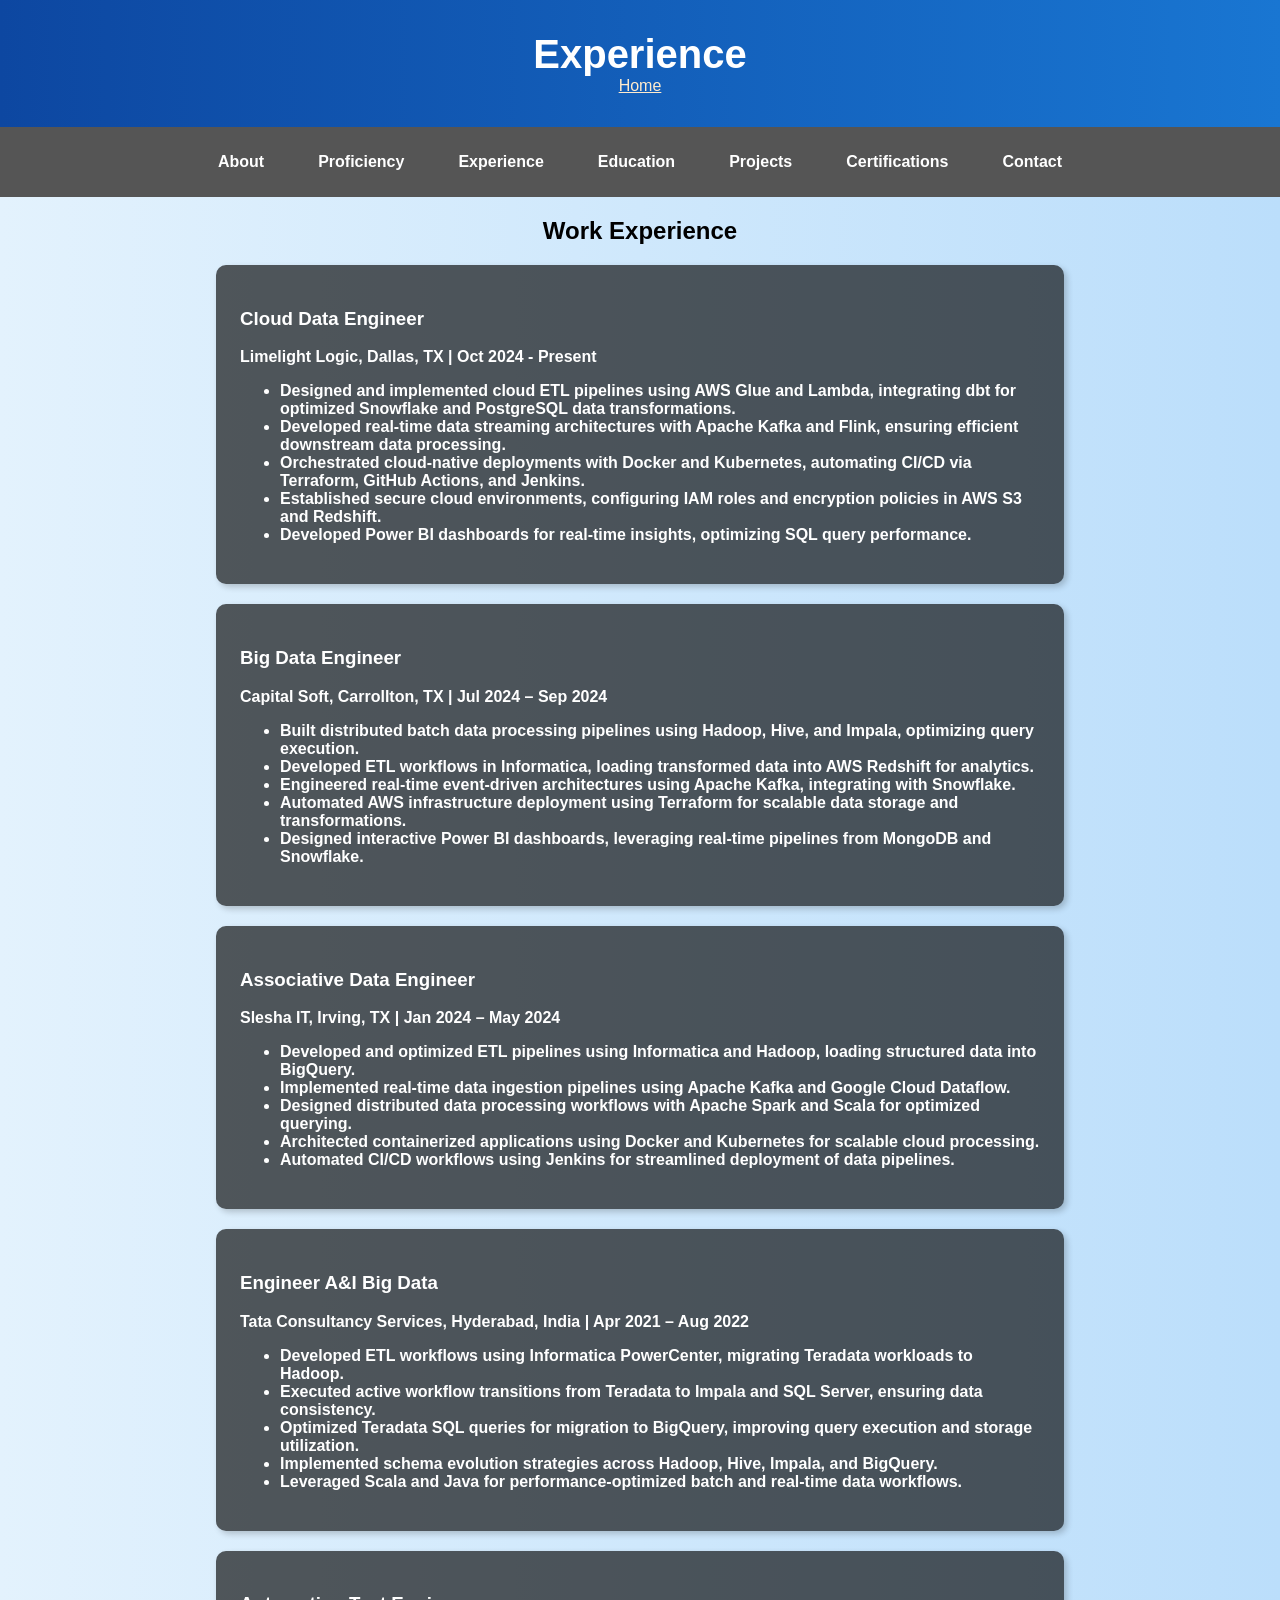
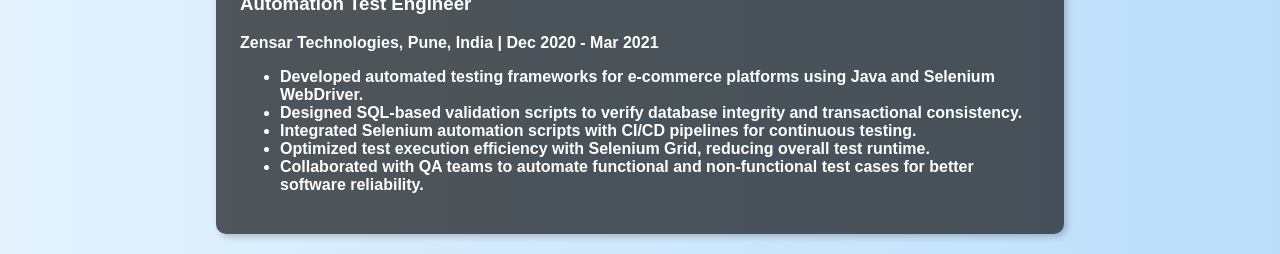
==== experience.html @ afa7f7b5 "Add files via upload" ====
<!DOCTYPE html>
<html lang="en">
<head>
    <meta charset="UTF-8">
    <meta name="viewport" content="width=device-width, initial-scale=1.0">
    <title>Experience - Surya</title>
    <link rel="stylesheet" href="style.css">
</head>
<body>
    <header>
        <h1>Experience</h1>
        <a href="index.html" style="color: blanchedalmond;">Home</a>
    </header>
    <nav>
        <ul>
            <li><a href="about.html">About</a></li>
            <li><a href="proficiency.html">Proficiency</a></li>
            <li><a href="experience.html">Experience</a></li>
            <li><a href="education.html">Education</a></li>
            <li><a href="projects.html">Projects</a></li>
            <li><a href="certifications.html">Certifications</a></li>
            <li><a href="contact.html">Contact</a></li>
        </ul>
    </nav>
    <section>
        <h2>Work Experience</h2>
        <div class="experience-card cloud-engineer">
            <h3>Cloud Data Engineer</h3>
            <p><strong>Limelight Logic, Dallas, TX</strong> | Oct 2024 - Present</p>
            <ul>
                <li>Designed and implemented cloud ETL pipelines using AWS Glue and Lambda, integrating dbt for optimized Snowflake and PostgreSQL data transformations.</li>
                <li>Developed real-time data streaming architectures with Apache Kafka and Flink, ensuring efficient downstream data processing.</li>
                <li>Orchestrated cloud-native deployments with Docker and Kubernetes, automating CI/CD via Terraform, GitHub Actions, and Jenkins.</li>
                <li>Established secure cloud environments, configuring IAM roles and encryption policies in AWS S3 and Redshift.</li>
                <li>Developed Power BI dashboards for real-time insights, optimizing SQL query performance.</li>
            </ul>
        </div>
        <div class="experience-card big-data-engineer">
            <h3>Big Data Engineer</h3>
            <p><strong>Capital Soft, Carrollton, TX</strong> | Jul 2024 – Sep 2024</p>
            <ul>
                <li>Built distributed batch data processing pipelines using Hadoop, Hive, and Impala, optimizing query execution.</li>
                <li>Developed ETL workflows in Informatica, loading transformed data into AWS Redshift for analytics.</li>
                <li>Engineered real-time event-driven architectures using Apache Kafka, integrating with Snowflake.</li>
                <li>Automated AWS infrastructure deployment using Terraform for scalable data storage and transformations.</li>
                <li>Designed interactive Power BI dashboards, leveraging real-time pipelines from MongoDB and Snowflake.</li>
            </ul>
        </div>
        <div class="experience-card associative-data-engineer">
            <h3>Associative Data Engineer</h3>
            <p><strong>Slesha IT, Irving, TX</strong> | Jan 2024 – May 2024</p>
            <ul>
                <li>Developed and optimized ETL pipelines using Informatica and Hadoop, loading structured data into BigQuery.</li>
                <li>Implemented real-time data ingestion pipelines using Apache Kafka and Google Cloud Dataflow.</li>
                <li>Designed distributed data processing workflows with Apache Spark and Scala for optimized querying.</li>
                <li>Architected containerized applications using Docker and Kubernetes for scalable cloud processing.</li>
                <li>Automated CI/CD workflows using Jenkins for streamlined deployment of data pipelines.</li>
            </ul>
        </div>
    
        <div class="experience-card engineer-ai-big-data">
            <h3>Engineer A&I Big Data</h3>
            <p><strong>Tata Consultancy Services, Hyderabad, India</strong> | Apr 2021 – Aug 2022</p>
            <ul>
                <li>Developed ETL workflows using Informatica PowerCenter, migrating Teradata workloads to Hadoop.</li>
                <li>Executed active workflow transitions from Teradata to Impala and SQL Server, ensuring data consistency.</li>
                <li>Optimized Teradata SQL queries for migration to BigQuery, improving query execution and storage utilization.</li>
                <li>Implemented schema evolution strategies across Hadoop, Hive, Impala, and BigQuery.</li>
                <li>Leveraged Scala and Java for performance-optimized batch and real-time data workflows.</li>
            </ul>
        </div>
    
        <div class="experience-card automation-test-engineer">
            <h3>Automation Test Engineer</h3>
            <p><strong>Zensar Technologies, Pune, India</strong> | Dec 2020 - Mar 2021</p>
            <ul>
                <li>Developed automated testing frameworks for e-commerce platforms using Java and Selenium WebDriver.</li>
                <li>Designed SQL-based validation scripts to verify database integrity and transactional consistency.</li>
                <li>Integrated Selenium automation scripts with CI/CD pipelines for continuous testing.</li>
                <li>Optimized test execution efficiency with Selenium Grid, reducing overall test runtime.</li>
                <li>Collaborated with QA teams to automate functional and non-functional test cases for better software reliability.</li>
            </ul>
        </div>
    </section>
</body>
</html>
---- style.css ----
/* General Styles */
body {
    font-family: Arial, sans-serif;
    margin: 0;
    padding: 0;
    background: linear-gradient(to right, #e3f2fd, #bbdefb); /* Professional gradient background */
    text-align: center;
}

header {
    background: linear-gradient(to right, #0d47a1, #1976d2);
    color: white;
    text-align: center;
    padding: 2rem;
}

header h1 {
    margin: 0;
    font-size: 2.5rem;
    animation: fadeIn 1.5s ease-in-out;
}

nav {
    background: #555;
    padding: 10px;
}

nav ul {
    display: flex;
    justify-content: center;
    list-style: none;
    padding: 0;
}

nav ul li {
    margin: 0 15px;
}

nav ul li a {
    text-decoration: none;
    color: white;
    font-weight: bold;
    padding: 8px 12px;
    transition: 0.3s;
}

nav ul li a:hover {
    background-color: #777;
    border-radius: 5px;
}

/* About Section Styling */
.about-section {
    max-width: 900px;
    margin: 20px auto;
    background: linear-gradient(to right, #f0f4c3, #c5e1a5); /* Light green gradient for contrast */
    padding: 2rem;
    border-radius: 10px;
    box-shadow: 0px 4px 6px rgba(0, 0, 0, 0.2);
    text-align: center;
    animation: fadeIn 1s ease-in-out;
    color: black;
}

/* Section Cards with Different Shade */
.section {
    max-width: 900px;
    margin: 20px auto;
    background: linear-gradient(to right, #dfe6e9, #b2bec3); /* Different shade for section cards */
    padding: 2rem;
    border-radius: 10px;
    box-shadow: 0px 4px 6px rgba(0, 0, 0, 0.2);
    text-align: center;
    animation: slideUp 1s ease-in-out;
    color: black; /* Text color set to black */
    font-weight: bold;
}

footer {
    background: #0d47a1;
    color: white;
    text-align: center;
    padding: 1rem;
    margin-top: 20px;
}

.about-container {
    display: flex;
    flex-direction: column;
    align-items: center;
    gap: 15px;
}

/* Profile Image */
.profile-img {
    width: 180px;
    height: 180px;
    border-radius: 50%;
    margin-top: 10px;
    border: 5px solid white;
    box-shadow: 0px 4px 8px rgba(0, 0, 0, 0.3);
    object-fit: cover
    transition: transform 0.3s ease-in-out;
}

.profile-img:hover {
    transform: scale(1.1);
}

/* Skill Icons */
.skill-icons img {
    width: 40px;
    height: 40px;
    margin: 5px;
    transition: transform 0.3s;
}

.skill-icons img:hover {
    transform: scale(1.2);
}

/* Experience, Projects, Education & Certification Cards */
.proficiency-card {
    background: rgba(0, 0, 0, 0.1); /* Lighter shade for contrast */
    padding: 1.5rem;
    margin: 1rem auto;
    border-radius: 10px;
    box-shadow: 3px 3px 6px rgba(0, 0, 0, 0.2);
    text-align: center;
    max-width: 800px;
    transition: transform 0.3s ease-in-out;
    color: black; /* Text color set to black */
    font-weight: bold;
}

.experience-card, .project-card, .education-card, .certification-card {
    background: rgba(0, 0, 0, 0.1); /* Lighter shade for contrast */
    padding: 1.5rem;
    margin: 1rem auto;
    border-radius: 10px;
    box-shadow: 3px 3px 6px rgba(0, 0, 0, 0.2);
    text-align: left;
    max-width: 800px;
    transition: transform 0.3s ease-in-out;
    color: black; /* Text color set to black */
    font-weight: bold;
}

.proficiency-card:hover,.experience-card:hover, .project-card:hover, .education-card:hover, .certification-card:hover {
    transform: scale(1.02);
}

.experience-card h3 {
    color: white;
}
.project-card h3, .education-card h3, .certification-card h3 {
    color: black;
}



/* Set a max width for better alignment */
.experience-card {
    position: relative;
    background-size: cover;
    background-position: center;
    color: white;
    padding: 20px auto;
    margin: 20px auto;
    border-radius: 10px;
    overflow: hidden;
    width: 80%; /* Adjust this for desired width */
    max-width: 800px; /* Prevents it from being too wide */
    text-align: left; /* Keeps text formatting */
}

/* Overlay for readability */
.experience-card::before {
    content: "";
    position: absolute;
    top: 0;
    left: 0;
    width: 100%;
    height: 100%;
    background: rgba(0, 0, 0, 0.6); /* Dark overlay */
    z-index: 1;
}

/* Ensuring text stays above the overlay */
.experience-card * {
    position: relative;
    z-index: 2;
}

/* Background images */
.cloud-engineer {
    background-image: url('images/cloud-engineer.webp');
}

.big-data-engineer {
    background-image: url('images/big-data-engineer.webp');
}

.associative-data-engineer {
    background-image: url('images/associative-data-engineer.jpg');
}

.engineer-ai-big-data {
    background-image: url('images/engineer-ai-big-data.webp');
}

.automation-test-engineer {
    background-image: url('images/automation-test-engineer.png');
}



.education-card {
    display: flex;
    align-items: center;
    background: rgba(0, 0, 0, 0.1);
    padding: 15px auto;
    margin: 15px auto;
    border-radius: 8px;
    box-shadow: 2px 2px 10px rgba(0, 0, 0, 0.1);
}

.edu-logo {
    width: 80px; /* Adjust size as needed */
    height: auto;
    margin-right: 15px;
    border-radius: 5px;
}


/* Project Cards */
.project-card img {
    width: 150px;
    height: auto;
    border-radius: 5px;
    margin-bottom: 15px;
}


.project-card p {
    font-size: 16px;
}

.project-card ul {
    text-align: left;
    list-style: square;
    padding-left: 20px;
}

/* Certification Logos */
.certification-card img {
    width: 70px;
    height: auto;
    margin-right: 10px;
    vertical-align: middle;
}

/* Contact Page */
.contact-card {
    text-align: center;
    padding: 20px;
}

.contact-card img {
    width: 120px;
    border-radius: 50%;
    margin-bottom: 10px;
    transition: transform 0.3s;
}

.contact-card img:hover {
    transform: scale(1.1);
}

.contact-info p {
    font-size: 18px;
    display: flex;
    align-items: center;
    justify-content: center;
    margin: 10px 0;
}

.contact-info img {
    width: 20px;
    margin-right: 10px;
}

/* Animations */
@keyframes fadeIn {
    from { opacity: 0; transform: translateY(20px); }
    to { opacity: 1; transform: translateY(0); }
}

@keyframes slideUp {
    from { transform: translateY(20px); opacity: 0; }
    to { transform: translateY(0); opacity: 1; }
}

/* Responsive Design */
@media (max-width: 768px) {
    nav ul {
        flex-direction: column;
        align-items: center;
    }

    .section {
        padding: 1rem;
    }

    .contact-info p {
        font-size: 16px;
    }
}
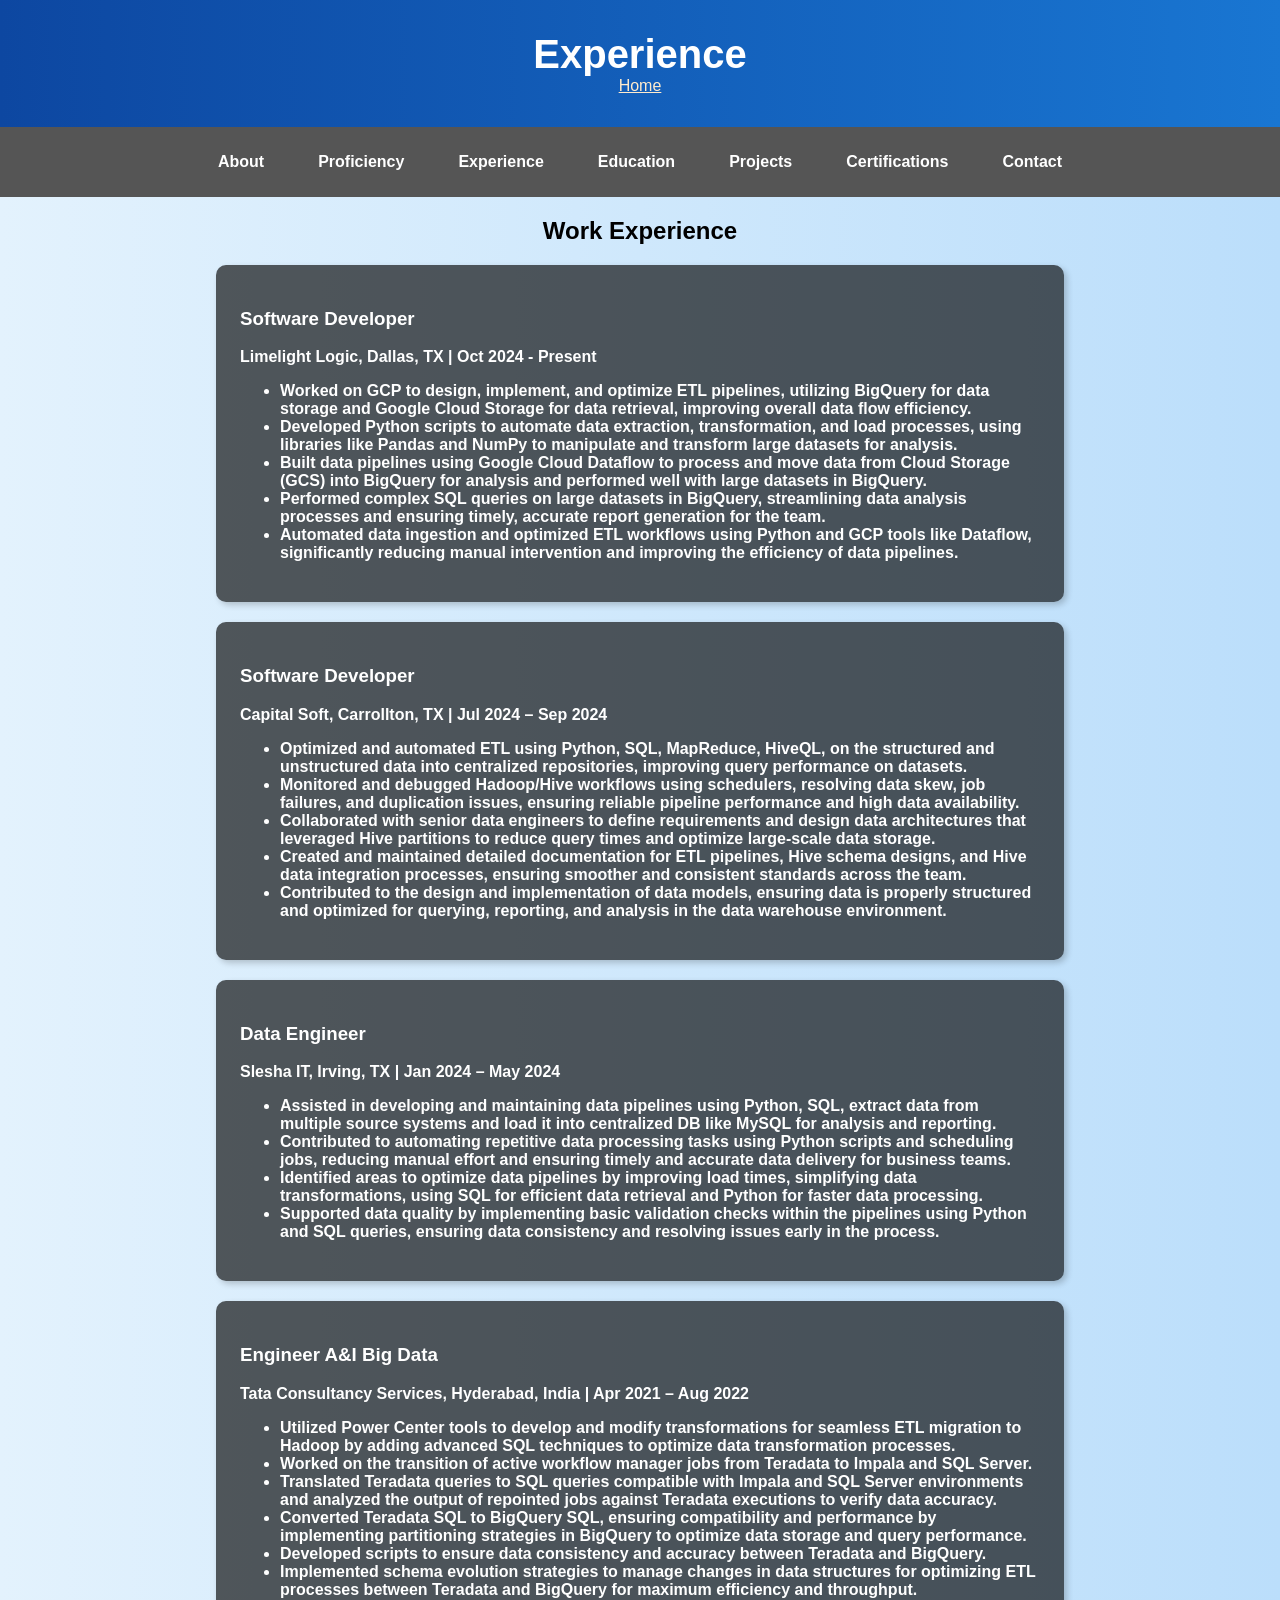
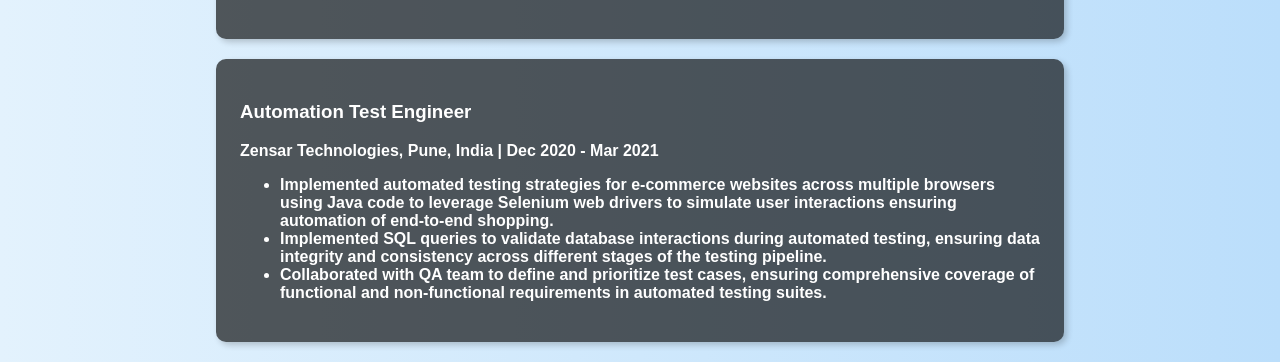
==== commit 042aaf5c: "Add files via upload" ====
--- a/experience.html
+++ b/experience.html
@@ -25,36 +25,35 @@
     <section>
         <h2>Work Experience</h2>
         <div class="experience-card cloud-engineer">
-            <h3>Cloud Data Engineer</h3>
+            <h3>Software Developer</h3>
             <p><strong>Limelight Logic, Dallas, TX</strong> | Oct 2024 - Present</p>
             <ul>
-                <li>Designed and implemented cloud ETL pipelines using AWS Glue and Lambda, integrating dbt for optimized Snowflake and PostgreSQL data transformations.</li>
-                <li>Developed real-time data streaming architectures with Apache Kafka and Flink, ensuring efficient downstream data processing.</li>
-                <li>Orchestrated cloud-native deployments with Docker and Kubernetes, automating CI/CD via Terraform, GitHub Actions, and Jenkins.</li>
-                <li>Established secure cloud environments, configuring IAM roles and encryption policies in AWS S3 and Redshift.</li>
-                <li>Developed Power BI dashboards for real-time insights, optimizing SQL query performance.</li>
+                <li>Worked on GCP to design, implement, and optimize ETL pipelines, utilizing BigQuery for data storage and Google Cloud Storage for data retrieval, improving overall data flow efficiency.</li>
+                <li>Developed Python scripts to automate data extraction, transformation, and load processes, using libraries like Pandas and NumPy to manipulate and transform large datasets for analysis.</li>
+                <li>Built data pipelines using Google Cloud Dataflow to process and move data from Cloud Storage (GCS) into BigQuery for analysis and performed well with large datasets in BigQuery.</li>
+                <li>Performed complex SQL queries on large datasets in BigQuery, streamlining data analysis processes and ensuring timely, accurate report generation for the team.</li>
+                <li>Automated data ingestion and optimized ETL workflows using Python and GCP tools like Dataflow, significantly reducing manual intervention and improving the efficiency of data pipelines.</li>
             </ul>
         </div>
         <div class="experience-card big-data-engineer">
-            <h3>Big Data Engineer</h3>
+            <h3>Software Developer</h3>
             <p><strong>Capital Soft, Carrollton, TX</strong> | Jul 2024 – Sep 2024</p>
             <ul>
-                <li>Built distributed batch data processing pipelines using Hadoop, Hive, and Impala, optimizing query execution.</li>
-                <li>Developed ETL workflows in Informatica, loading transformed data into AWS Redshift for analytics.</li>
-                <li>Engineered real-time event-driven architectures using Apache Kafka, integrating with Snowflake.</li>
-                <li>Automated AWS infrastructure deployment using Terraform for scalable data storage and transformations.</li>
-                <li>Designed interactive Power BI dashboards, leveraging real-time pipelines from MongoDB and Snowflake.</li>
+                <li>Optimized and automated ETL using Python, SQL, MapReduce, HiveQL, on the structured and unstructured data into centralized repositories, improving query performance on datasets.</li>
+                <li>Monitored and debugged Hadoop/Hive workflows using schedulers, resolving data skew, job failures, and duplication issues, ensuring reliable pipeline performance and high data availability.</li>
+                <li>Collaborated with senior data engineers to define requirements and design data architectures that leveraged Hive partitions to reduce query times and optimize large-scale data storage.</li>
+                <li>Created and maintained detailed documentation for ETL pipelines, Hive schema designs, and Hive data integration processes, ensuring smoother and consistent standards across the team.</li>
+                <li>Contributed to the design and implementation of data models, ensuring data is properly structured and optimized for querying, reporting, and analysis in the data warehouse environment.</li>
             </ul>
         </div>
         <div class="experience-card associative-data-engineer">
-            <h3>Associative Data Engineer</h3>
+            <h3>Data Engineer</h3>
             <p><strong>Slesha IT, Irving, TX</strong> | Jan 2024 – May 2024</p>
             <ul>
-                <li>Developed and optimized ETL pipelines using Informatica and Hadoop, loading structured data into BigQuery.</li>
-                <li>Implemented real-time data ingestion pipelines using Apache Kafka and Google Cloud Dataflow.</li>
-                <li>Designed distributed data processing workflows with Apache Spark and Scala for optimized querying.</li>
-                <li>Architected containerized applications using Docker and Kubernetes for scalable cloud processing.</li>
-                <li>Automated CI/CD workflows using Jenkins for streamlined deployment of data pipelines.</li>
+                <li>Assisted in developing and maintaining data pipelines using Python, SQL, extract data from multiple source systems and load it into centralized DB like MySQL for analysis and reporting.</li>
+                <li>Contributed to automating repetitive data processing tasks using Python scripts and scheduling jobs, reducing manual effort and ensuring timely and accurate data delivery for business teams.</li>
+                <li>Identified areas to optimize data pipelines by improving load times, simplifying data transformations, using SQL for efficient data retrieval and Python for faster data processing.</li>
+                <li>Supported data quality by implementing basic validation checks within the pipelines using Python and SQL queries, ensuring data consistency and resolving issues early in the process.</li>
             </ul>
         </div>
     
@@ -62,11 +61,12 @@
             <h3>Engineer A&I Big Data</h3>
             <p><strong>Tata Consultancy Services, Hyderabad, India</strong> | Apr 2021 – Aug 2022</p>
             <ul>
-                <li>Developed ETL workflows using Informatica PowerCenter, migrating Teradata workloads to Hadoop.</li>
-                <li>Executed active workflow transitions from Teradata to Impala and SQL Server, ensuring data consistency.</li>
-                <li>Optimized Teradata SQL queries for migration to BigQuery, improving query execution and storage utilization.</li>
-                <li>Implemented schema evolution strategies across Hadoop, Hive, Impala, and BigQuery.</li>
-                <li>Leveraged Scala and Java for performance-optimized batch and real-time data workflows.</li>
+                <li>Utilized Power Center tools to develop and modify transformations for seamless ETL migration to Hadoop by adding advanced SQL techniques to optimize data transformation processes.</li>
+                <li>Worked on the transition of active workflow manager jobs from Teradata to Impala and SQL Server.</li>
+                <li>Translated Teradata queries to SQL queries compatible with Impala and SQL Server environments and analyzed the output of repointed jobs against Teradata executions to verify data accuracy.</li>
+                <li>Converted Teradata SQL to BigQuery SQL, ensuring compatibility and performance by implementing partitioning strategies in BigQuery to optimize data storage and query performance.</li>
+                <li>Developed scripts to ensure data consistency and accuracy between Teradata and BigQuery.</li>
+				<li>Implemented schema evolution strategies to manage changes in data structures for optimizing ETL processes between Teradata and BigQuery for maximum efficiency and throughput.</li>
             </ul>
         </div>
     
@@ -74,11 +74,9 @@
             <h3>Automation Test Engineer</h3>
             <p><strong>Zensar Technologies, Pune, India</strong> | Dec 2020 - Mar 2021</p>
             <ul>
-                <li>Developed automated testing frameworks for e-commerce platforms using Java and Selenium WebDriver.</li>
-                <li>Designed SQL-based validation scripts to verify database integrity and transactional consistency.</li>
-                <li>Integrated Selenium automation scripts with CI/CD pipelines for continuous testing.</li>
-                <li>Optimized test execution efficiency with Selenium Grid, reducing overall test runtime.</li>
-                <li>Collaborated with QA teams to automate functional and non-functional test cases for better software reliability.</li>
+                <li>Implemented automated testing strategies for e-commerce websites across multiple browsers using Java code to leverage Selenium web drivers to simulate user interactions ensuring automation of end-to-end shopping.</li>
+                <li>Implemented SQL queries to validate database interactions during automated testing, ensuring data integrity and consistency across different stages of the testing pipeline.</li>
+                <li>Collaborated with QA team to define and prioritize test cases, ensuring comprehensive coverage of functional and non-functional requirements in automated testing suites.</li>
             </ul>
         </div>
     </section>
